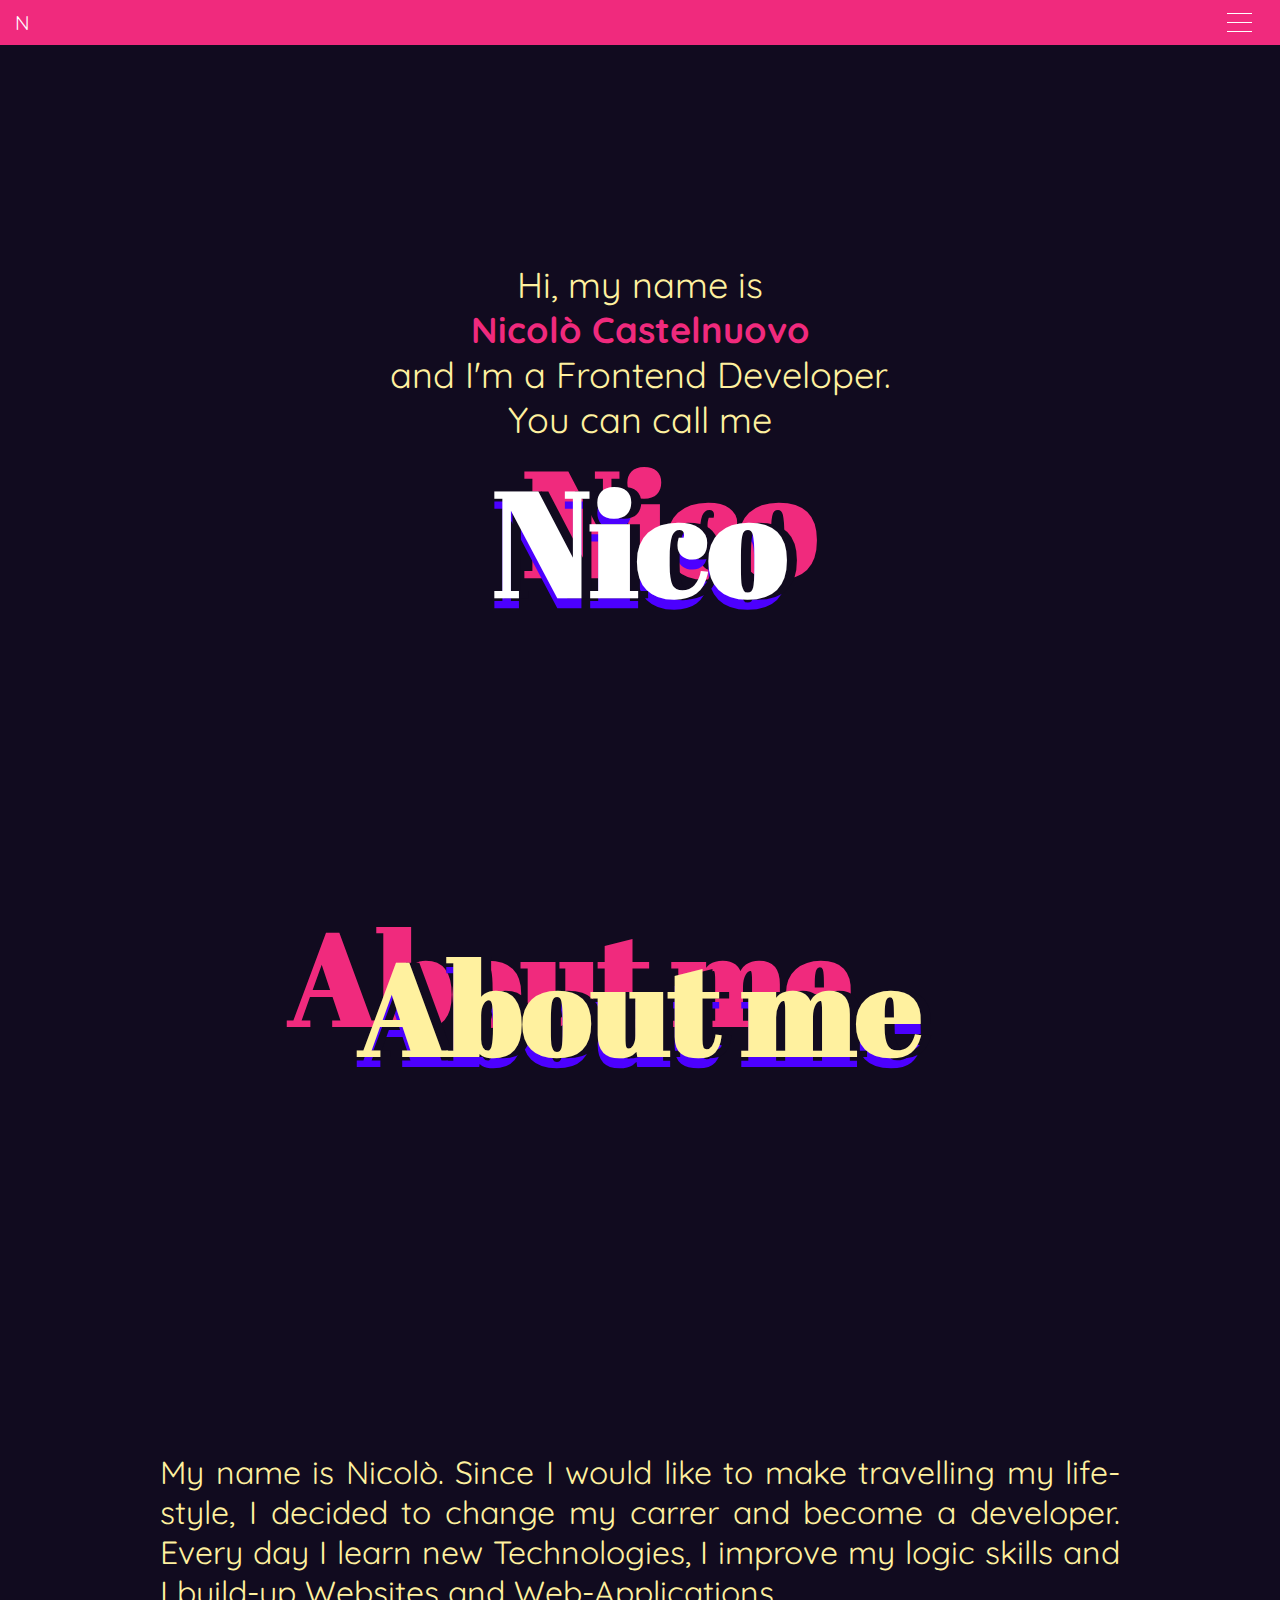
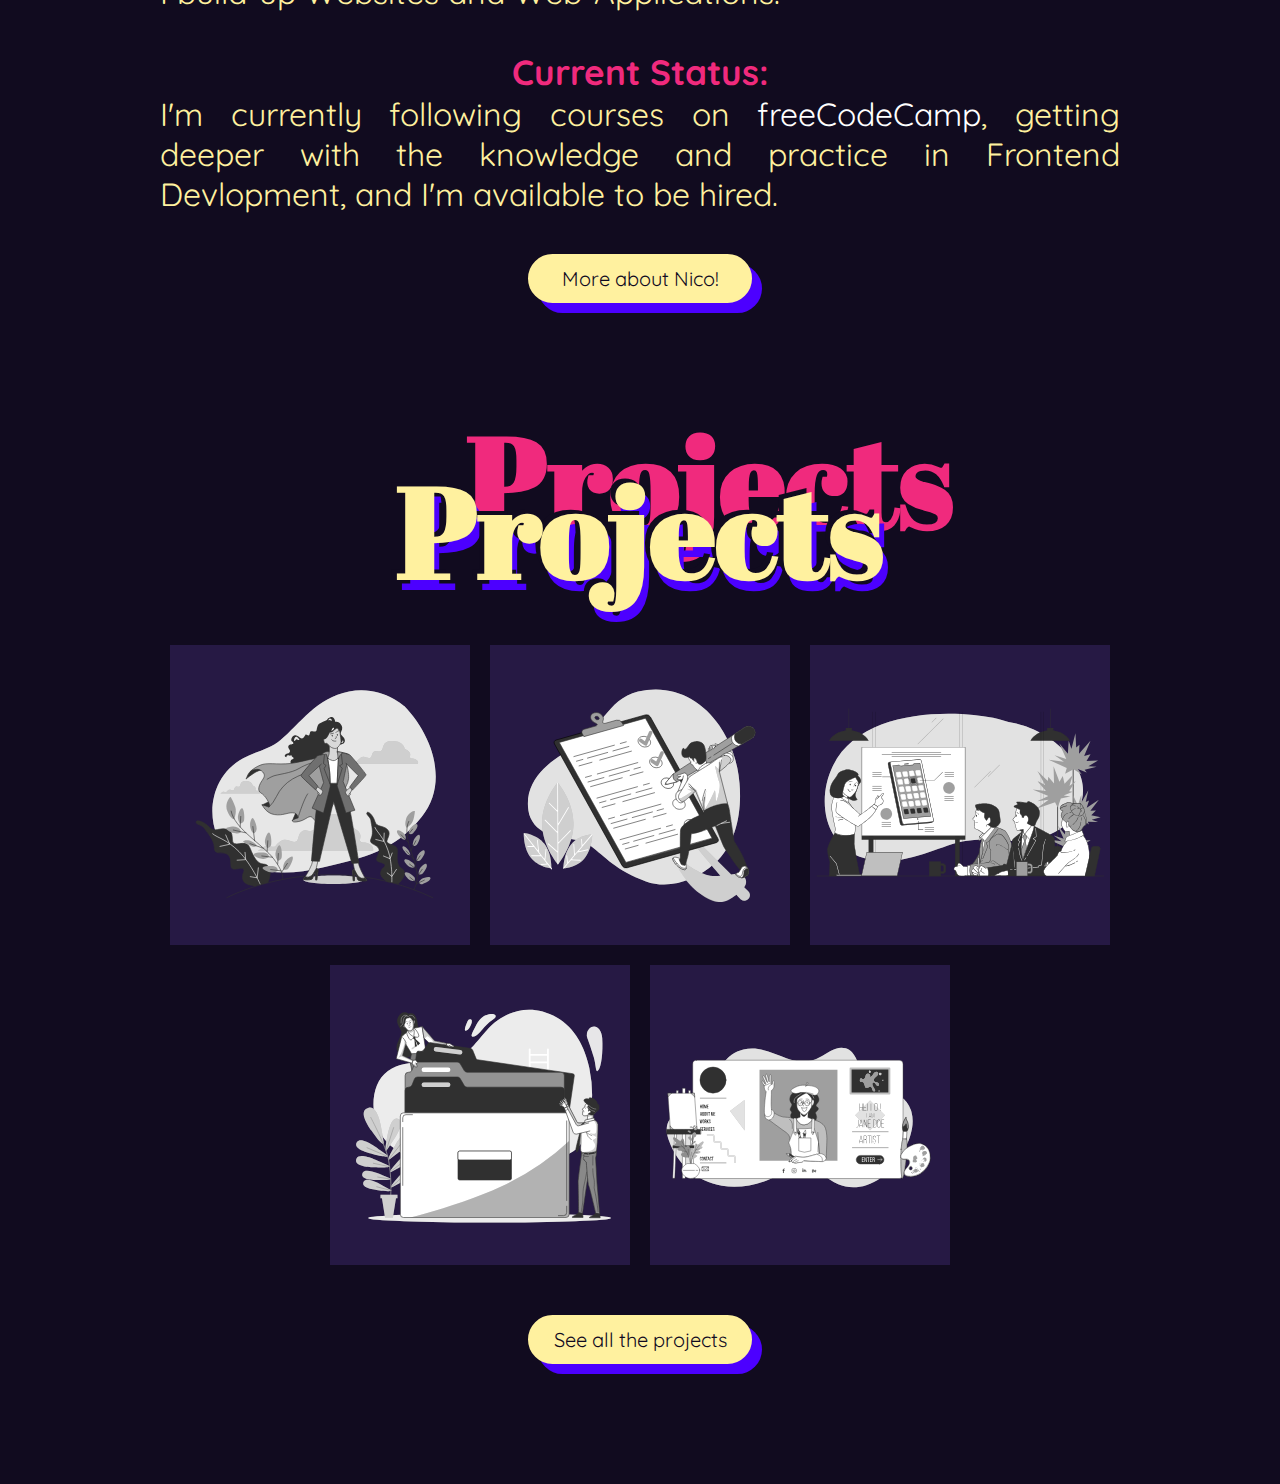
==== index.html @ f175354e "Add files via upload" ====
<!DOCTYPE html>
<html>
<head>
    <link rel="preconnect" href="https://fonts.googleapis.com">
    <link rel="preconnect" href="https://fonts.gstatic.com" crossorigin>
    <link href="https://fonts.googleapis.com/css2?family=Abril+Fatface&family=Quicksand&display=swap" rel="stylesheet">
    <link rel="stylesheet" href="styles.css">
    <meta name="viewport" content="width=device-width, initial-scale=1.0">
</head>
<body>
    <nav>
        <div id="navbar">
            <a id="home" href="#welcome-section">N</a>
            <div class="hamburger-container">
                <div class="line1"></div>
                <div class="line2"></div>
                <div class="line3"></div>
            </div>
        </div>
        <div id="menu">
            <a class="link-menu" href="#about-me-projects-common-cont">About me</a>
            <a class="link-menu" href="#projects">Projects</a>
            <a class="link-menu" href="#contacts">Contacts</a>
        </div>
    </nav>
    <div class="main-container">
        <div id="welcome-section">             
            <p>Hi, my name is<br> 
                <b>Nicolò Castelnuovo</b> 
                <br>and I'm a Frontend Developer.
            </p>
            <p>You can call me</p>
            <h1 id="nico">Nico</h1>
        </div>
        <div id="about-me-projects-common-cont">
            <div id="about-me">
                <h1 class="section-title">About me</h1>
                <div id="foto-profile-cont">
                    <img src="images/foto_profile.jpg">
                </div>
                <p>My name is Nicolò. 
                    Since I would like to make travelling my life-style, 
                    I decided to change my carrer and become a developer. 
                    Every day I learn new Technologies, I improve my logic
                    skills and I build-up Websites and Web-Applications.</p>
                <br>
                <h3>Current Status:</h3>
                <p>I'm currently following courses on <a href="https://www.freecodecamp.org/" 
                    target="_blank">freeCodeCamp</a>, getting deeper with the knowledge 
                    and practice in Frontend Devlopment, and I'm available to be hired.</p>
                <a class="link-button" href="work_in_progress.html">More about Nico!</a>           
                </div>
            <div id="projects">
                <h1 class="section-title">Projects</h1>
                <div id="previews-container">
                    <a class="project-tile" 
                        href="https://codepen.io/NicoCastel/pen/ExwbrqX" target="_blank">
                        <div class="project-card">
                            <img src="images/tribute-page.svg" alt="tribute-preview">
                        </div>
                    </a>
                    <a class="project-tile" 
                        href="https://codepen.io/NicoCastel/pen/rNGpKjB" target="_blank">
                        <div class="project-card">
                            <img src="images/survey-form.svg" alt="survey-preview">
                        </div>
                    </a>
                    <a class="project-tile" 
                        href="https://codepen.io/NicoCastel/details/LYzBGBQ" target="_blank">
                        <div class="project-card">
                            <img src="images/product-landing.svg" alt="landing-preview">
                        </div>
                    </a>
                    <a class="project-tile" 
                        href="https://codepen.io/NicoCastel/pen/vYedXRO" target="_blank">
                        <div class="project-card">
                            <img src="images/technical-doc.svg" alt="techincal-preview">
                        </div>
                    </a>
                    <a class="project-tile" 
                        href="https://codepen.io/NicoCastel/pen/wvrNmgZ" target="_blank">
                        <div class="project-card">
                            <img src="images/personal-portfolio.svg" alt="oldportfolio-preview">
                        </div>
                    </a>
                </div>
                <a class="link-button" href="work_in_progress.html">See all the projects</a>
            </div>
        </div>
        <div id="contacts">
            <a id="mail" href="mailto:nico.castelnuovo@outlook.com" target="_blank">
                <span class="icons fa-solid fa-at"></span></a>
            <a id="github" href="https://github.com/NicoCastelnuovo" target="_blank">
                <span class="icons fa-brands fa-github"></span></a>
            <a id="profile-link" href="https://www.freecodecamp.org/NicoCastel" target="_blank">
                <span class="icons fa-brands fa-free-code-camp"></span></a>
            <a id="twitter" href="https://twitter.com/NicoCastel_" target="_blank">
                <span class="icons fa-brands fa-twitter"></span></a>
            </div>
    </div>

    <script src="https://kit.fontawesome.com/7898a4a4f9.js" crossorigin="anonymous"></script>
    <script src="https://ajax.googleapis.com/ajax/libs/jquery/3.6.0/jquery.min.js"></script>
    <script>
        $(document).ready(function()
        {
            // navbar goes to menu
            $(".hamburger-container").click(function()
            {
                $("#menu").fadeToggle(300).css("display", "flex");
            });
            $(".link-menu").click(function()
            {
                $("#menu").hide();
            });
        });
    
        // hide nav bar
        var prevScrollpos = window.pageYOffset;
        window.onscroll = function() {
        var currentScrollPos = window.pageYOffset;
        if (prevScrollpos > currentScrollPos)
        {
            document.getElementById("navbar").style.top = "0";
        }
        else 
        {
            document.getElementById("navbar").style.top = "-50px";
        }
        document.getElementById("menu").style.display = "none";
        prevScrollpos = currentScrollPos;
        };
    </script>
</body>
</html>
---- styles.css ----
:root {
    font-family: 'Quicksand', sans-serif;
    --purple: rgb(218, 14, 191);
    --rosa: rgb(240, 42, 125);
    --rosa-light: rgb(255, 65, 144);
    --blue: rgb(76, 0, 255);
    --blue-dark: rgb(38, 25, 68);
    --blue-very-dark: rgb(17, 11, 31);
    --white: rgb(255, 241, 159);
}

html, body, h1, h2, h3, h4, h5, h6, ul, ol, li, p,
blockquote, pre, form, fieldset, table, th, td {
    margin: 0px;
    padding: 0px;
    cursor: default;
    box-sizing: border-box;
}
body {
    background-color: var(--blue-very-dark);
    color: var(--white); /* font color */
    font-size: 20px;
}
a {
    text-decoration: none;
    color: #ffffff;
    cursor: pointer;
}



#navbar {
    display: flex;
    justify-content: flex-end;
    align-items: center;
    position: fixed;
    width: 100vw;
    padding: 5px 20px 5px 15px;
    box-sizing: border-box;
    z-index: 98;
    transition: top 0.3s;
    background-color: var(--rosa);
}
#home {
    margin-right: auto
}
.hamburger-container {
    cursor: pointer;
}
.line1, .line2, .line3 {
    background-color: #ffffff;
    width: 25px;
    height: 1px;
    margin: 8px;
}
#menu {
    position: fixed;
    display: none; /* change to none/flex to see changes */
    flex-direction: column;
    width: 100%;
    height: auto;
    text-align: center;
    background-color: var(--rosa-light);
    z-index: 99;
    top: 45px;
}
#menu a {
    color: #ffffff;
    padding: 10px;
}
#menu a:hover {
    background-color: var(--rosa-light);
}
#menu a:active {
    background-color: var(--rosa-light);
}


.main-container {
}



#welcome-section {
    display: flex;
    justify-content: center;
    align-items: center;
    flex-direction: column;
    height: 100vh;
    text-align: center;
    padding: 0;
}
#welcome-section > p {
    animation-name: text-welcome-section;
    animation-duration: 1s;
    font-size: 28px;
}
@keyframes text-welcome-section {
    0% {
        transform: translate(500px);
    }
}
#welcome-section > p > b {
    color: var(--rosa);
}
#nico {
    font-family: 'Abril Fatface', cursive;
    font-size: 110px;
    color: white;
    text-shadow: 
    10px 0 var(--blue-very-dark), 
    0 10px var(--blue), 
    30px -20px var(--rosa);
    animation-name: nico;
    animation-duration: 2s;
    animation-fill-mode: forwards;
    animation-delay: 100ms;
}
@keyframes nico {
    0% {
        transform: translate(0, 500px);
    }
}



.section-title {
    font-family: 'Abril Fatface', cursive;
    font-size: 15vw;
    padding: 20px;
}
.span-to-align {
    margin: 10px;
}



#about-me {
    display: flex;
    flex-direction: column;
    justify-content: center;
    align-items: center;
    text-align: justify;
    margin-bottom: 100px;
    font-size: 20px;
}
#about-me > p {
    margin: 0 60px 0 60px;
    box-sizing: content-box;
}
#about-me > p > a:hover {
    color: var(--rosa);
    font-weight: bold;
}
#about-me > h1 {
    color: var(--white);
    text-shadow: 
    10px 0 var(--blue-very-dark), 
    0 10px var(--blue), 
    -70px -30px var(--rosa);
}
#about-me > h3 {
    color: var(--rosa);
}
#foto-profile-cont {
    width: 300px;
    height: 300px;
    overflow: hidden;
    border-radius: 50%;
    margin-bottom: 40px;
}
#foto-profile-cont > img {
    width: auto;
    height: 100%;
    margin-left: -50px;
}
.link-button {
    font-size: 20px;
    width: 200px;
    padding: 10px;
    border-radius: 100px;
    background-color: var(--white);
    margin: 40px 20px 20px 20px;
    border: 2px solid var(--white);
    text-align: center;
    box-shadow: 10px 10px var(--blue);
    color: var(--blue-very-dark);
}
.link-button:active {
    background-color: var(--rosa);
    transition: 0.5s;
    color: var(--white);
    padding: 15px;
}
.link-button:hover {
    background-color: var(--rosa);
    transition: 0.5s;
    color: var(--white);
    padding: 15px;
}



#projects {
    display: flex;
    flex-direction: column;
    justify-content: center;
    align-items: center;
    text-align: center;
    margin-top: 20px;
    margin-bottom: 100px;
    color: var(--blue-very-dark);
}
#projects > h1 {
    color: var(--white);
    text-shadow: 
    -5px -4px var(--blue-very-dark), 
    5px 10px var(--blue), 
    70px -50px var(--rosa);
}
#previews-container {
    display: flex;
    justify-content: center;
    flex-wrap: wrap;
    max-width: 1200px; /* added to adjust the desktop view */
}
#previews-container > a {
    margin: 10px;
}
.project-card {
    width: 300px;
    height: 300px;
    background-color: var(--blue-dark);
    display: flex;
}
.project-card > img {
    width: 100%;
    height: auto;
    filter: grayscale(100%);
}
.project-card:hover {
    transition: 0.4s;
}
.project-card > img:hover {
    filter: none;
    transition: 0.4s;
}



#contacts {
    display: flex;
    justify-content: space-evenly;
    align-items: center;
    background-color: var(--rosa);
}
.icons {
    font-size: 12vw;
    padding: 5vw 0 5vw 0;
    color: var(--blue-very-dark);
}
.icons:hover {
    color: var(--white);
    font-size: 14vw;
    transition: 0.3s;
}
.icons:active {
    color: var(--white);
    font-size: 14vw;
    transition: 0.1s;
}


/* Media queries */
@media screen and (min-width: 576px) {
#about-me > p {
    font-size: 3.47vw;
}
#menu {
    top: 0;
    right: 60px;
    flex-direction: row;
    width: auto;
}
#nico {
        font-size: 19.09vw;
    }
#contacts {
    display: flex;
    justify-content: space-evenly;
    align-items: center;
    background-color: var(--rosa);
    padding: 0 14vw 0 14vw;
}
.icons {
    font-size: 70px;
    padding: 25px 0 25px 0;
    color: var(--blue-very-dark);
}
.icons:hover {
    font-size: 80.64px;
}
.icons:active {
    font-size: 80.64px;
}
}
@media screen and (min-width: 768px) {
#welcome-section > p {
    font-size: 3.64vw;
}
#nico {
    font-size: 146px;
}
}
@media screen and (min-width: 992px) {
#welcome-section > p {
    font-size: 36.1px;
}
#about-me {
    font-size: 30px;
}
#about-me > p {
    margin: 0 160px 0 160px;
}
}
@media screen and (min-width: 1200px) {
.section-title {
    font-size: 10vw;
}
#about-me > p {
    font-size: 2.5vw;
}
}
#circle {
    animation: anim 5s linear;
}
@keyframes anim {
    to {
        stroke-dashoffset: 1000;
    }
}
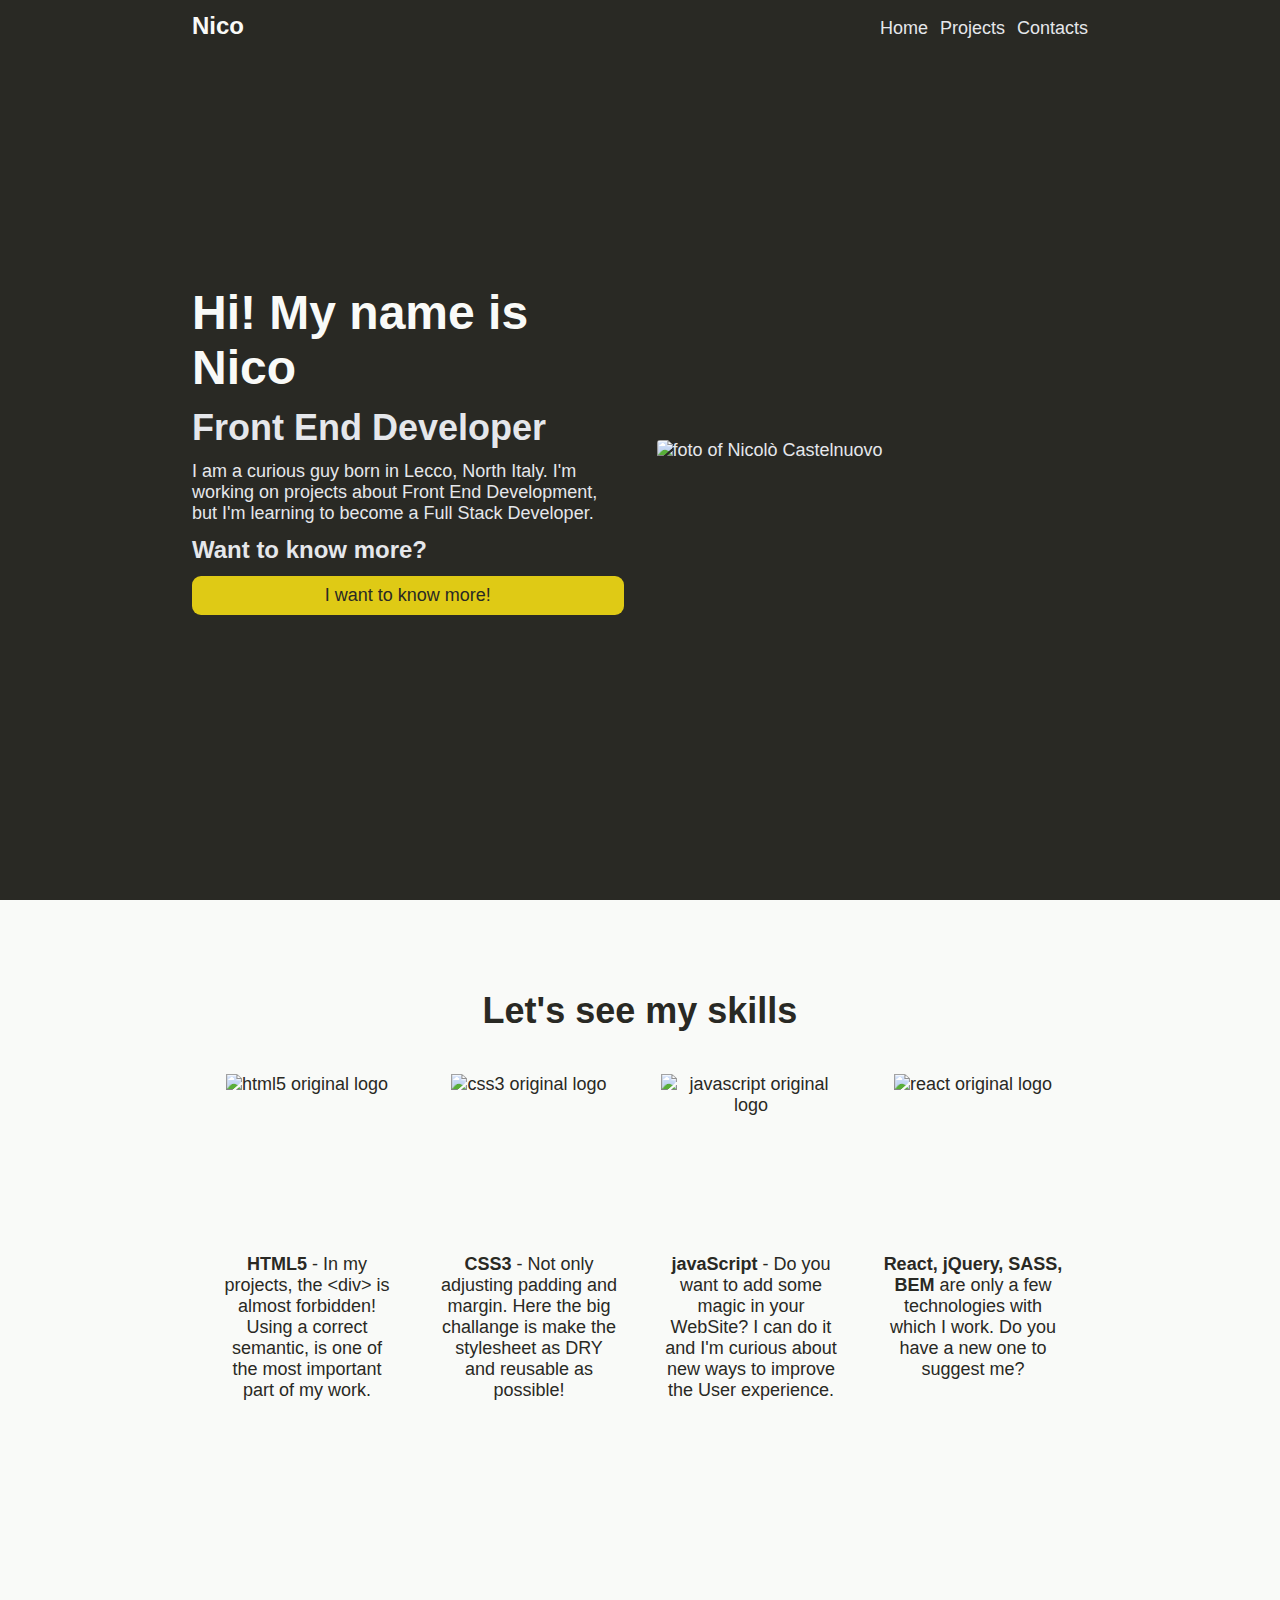
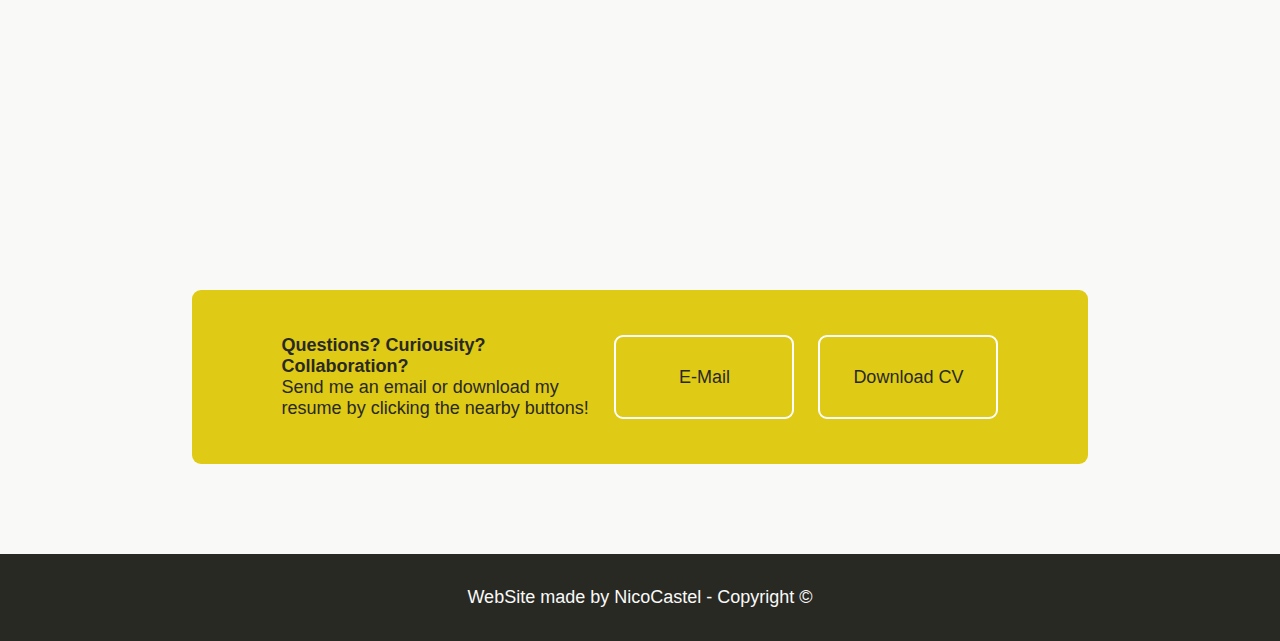
==== commit 3c0a20a3: "Basic responsive version" ====
--- a/index.html
+++ b/index.html
@@ -1,135 +1,114 @@
 <!DOCTYPE html>
-<html>
+<html lang="en">
 <head>
-    <link rel="preconnect" href="https://fonts.googleapis.com">
-    <link rel="preconnect" href="https://fonts.gstatic.com" crossorigin>
-    <link href="https://fonts.googleapis.com/css2?family=Abril+Fatface&family=Quicksand&display=swap" rel="stylesheet">
-    <link rel="stylesheet" href="styles.css">
-    <meta name="viewport" content="width=device-width, initial-scale=1.0">
+  <meta charset="UTF-8">
+  <meta http-equiv="X-UA-Compatible" content="IE=edge">
+  <meta name="viewport" content="width=device-width, initial-scale=1.0">
+  <title>Nicolò Castelnuovo - Personal Portfolio</title>
+  <link rel="stylesheet" href="./style.css">
 </head>
 <body>
-    <nav>
-        <div id="navbar">
-            <a id="home" href="#welcome-section">N</a>
-            <div class="hamburger-container">
-                <div class="line1"></div>
-                <div class="line2"></div>
-                <div class="line3"></div>
+  <header>
+    <nav class="navbar dark-section flex-row">
+      <h3 class="logo white-text">Nico</h3>
+      <ul class="navbar-list flex-row gap-12">
+        <li><a href="./index.html">Home</a></li>
+        <li><a href="./pages/projects.html">Projects</a></li>
+        <li><a href="./pages/contacts.html">Contacts</a></li>
+      </ul>
+    </nav>
+  </header>
+  <main class="flex-column">
+    <section class="dark-section flex-row gap-33 hero">
+      <div class="flex-row gap-12 hero">
+        <h1 class="white-text"><strong>Hi! My name is </strong>Nico</h1>
+        <h2>Front End Developer</h2>
+        <p>
+          I am a curious guy born in Lecco, North Italy. I'm working on projects 
+          about Front End Development, but I'm learning to become a Full Stack
+          Developer.
+        </p>
+        <h3>Want to know more?</h3>
+        <a class="blue-button hero" href="#skills">I want to know more!</a>
+      </div>
+      <div class="image-box hero">
+        <img class="image hero" src="./images/foto_profile.jpg" alt="foto of Nicolò Castelnuovo">
+      </div>
+    </section>
+
+    <section id="skills" class="white-section flex-column gap-42 info">
+      <h2>Let's see my skills</h2>
+      <ul class="list flex-row gap-42 info">
+        <li class="list-item info">
+          <figure class="figure info">
+            <div class="image-box info">
+              <img class="image info" src="./images/html5-logo.svg" alt="html5 original logo">
             </div>
-        </div>
-        <div id="menu">
-            <a class="link-menu" href="#about-me-projects-common-cont">About me</a>
-            <a class="link-menu" href="#projects">Projects</a>
-            <a class="link-menu" href="#contacts">Contacts</a>
-        </div>
-    </nav>
-    <div class="main-container">
-        <div id="welcome-section">             
-            <p>Hi, my name is<br> 
-                <b>Nicolò Castelnuovo</b> 
-                <br>and I'm a Frontend Developer.
-            </p>
-            <p>You can call me</p>
-            <h1 id="nico">Nico</h1>
-        </div>
-        <div id="about-me-projects-common-cont">
-            <div id="about-me">
-                <h1 class="section-title">About me</h1>
-                <div id="foto-profile-cont">
-                    <img src="images/foto_profile.jpg">
-                </div>
-                <p>My name is Nicolò. 
-                    Since I would like to make travelling my life-style, 
-                    I decided to change my carrer and become a developer. 
-                    Every day I learn new Technologies, I improve my logic
-                    skills and I build-up Websites and Web-Applications.</p>
-                <br>
-                <h3>Current Status:</h3>
-                <p>I'm currently following courses on <a href="https://www.freecodecamp.org/" 
-                    target="_blank">freeCodeCamp</a>, getting deeper with the knowledge 
-                    and practice in Frontend Devlopment, and I'm available to be hired.</p>
-                <a class="link-button" href="work_in_progress.html">More about Nico!</a>           
-                </div>
-            <div id="projects">
-                <h1 class="section-title">Projects</h1>
-                <div id="previews-container">
-                    <a class="project-tile" 
-                        href="https://codepen.io/NicoCastel/pen/ExwbrqX" target="_blank">
-                        <div class="project-card">
-                            <img src="images/tribute-page.svg" alt="tribute-preview">
-                        </div>
-                    </a>
-                    <a class="project-tile" 
-                        href="https://codepen.io/NicoCastel/pen/rNGpKjB" target="_blank">
-                        <div class="project-card">
-                            <img src="images/survey-form.svg" alt="survey-preview">
-                        </div>
-                    </a>
-                    <a class="project-tile" 
-                        href="https://codepen.io/NicoCastel/details/LYzBGBQ" target="_blank">
-                        <div class="project-card">
-                            <img src="images/product-landing.svg" alt="landing-preview">
-                        </div>
-                    </a>
-                    <a class="project-tile" 
-                        href="https://codepen.io/NicoCastel/pen/vYedXRO" target="_blank">
-                        <div class="project-card">
-                            <img src="images/technical-doc.svg" alt="techincal-preview">
-                        </div>
-                    </a>
-                    <a class="project-tile" 
-                        href="https://codepen.io/NicoCastel/pen/wvrNmgZ" target="_blank">
-                        <div class="project-card">
-                            <img src="images/personal-portfolio.svg" alt="oldportfolio-preview">
-                        </div>
-                    </a>
-                </div>
-                <a class="link-button" href="work_in_progress.html">See all the projects</a>
+            <figcaption>
+              <strong>HTML5</strong> - In my projects, the &ltdiv&gt is almost forbidden! Using a 
+              correct semantic, is one of the most important part of my work.
+            </figcaption>
+          </figure>
+        </li>
+        <li class="list-item info">
+          <figure class="figure info">
+            <div class="image-box info">
+              <img class="image info" src="./images/css3-logo.svg" alt="css3 original logo">
             </div>
-        </div>
-        <div id="contacts">
-            <a id="mail" href="mailto:nico.castelnuovo@outlook.com" target="_blank">
-                <span class="icons fa-solid fa-at"></span></a>
-            <a id="github" href="https://github.com/NicoCastelnuovo" target="_blank">
-                <span class="icons fa-brands fa-github"></span></a>
-            <a id="profile-link" href="https://www.freecodecamp.org/NicoCastel" target="_blank">
-                <span class="icons fa-brands fa-free-code-camp"></span></a>
-            <a id="twitter" href="https://twitter.com/NicoCastel_" target="_blank">
-                <span class="icons fa-brands fa-twitter"></span></a>
+            <figcaption>
+              <strong>CSS3</strong> - Not only adjusting padding and margin. Here the big 
+              challange is make the stylesheet as DRY and reusable as possible!
+            </figcaption>
+          </figure>
+        </li>
+        <li class="list-item info">
+          <figure class="figure info">
+            <div class="image-box info">
+              <img class="image info" src="./images/js-logo.svg" alt="javascript original logo">
             </div>
-    </div>
+            <figcaption>
+              <strong>javaScript</strong> - Do you want to add some magic in your WebSite? 
+              I can do it and I'm curious about new ways to improve the User experience.
+            </figcaption>
+          </figure>
+        </li>
+        <li class="list-item info">
+          <figure class="figure info">
+            <div class="image-box info">
+              <img class="image info" src="./images/react-logo.svg" alt="react original logo">
+            </div>
+            <figcaption>
+              <strong>React, jQuery, SASS, BEM</strong> are only a few technologies with which 
+              I work. Do you have a new one to suggest me? 
+            </figcaption>
+          </figure>
+        </li>
+      </ul>
+    </section>
 
-    <script src="https://kit.fontawesome.com/7898a4a4f9.js" crossorigin="anonymous"></script>
-    <script src="https://ajax.googleapis.com/ajax/libs/jquery/3.6.0/jquery.min.js"></script>
-    <script>
-        $(document).ready(function()
-        {
-            // navbar goes to menu
-            $(".hamburger-container").click(function()
-            {
-                $("#menu").fadeToggle(300).css("display", "flex");
-            });
-            $(".link-menu").click(function()
-            {
-                $("#menu").hide();
-            });
-        });
-    
-        // hide nav bar
-        var prevScrollpos = window.pageYOffset;
-        window.onscroll = function() {
-        var currentScrollPos = window.pageYOffset;
-        if (prevScrollpos > currentScrollPos)
-        {
-            document.getElementById("navbar").style.top = "0";
-        }
-        else 
-        {
-            document.getElementById("navbar").style.top = "-50px";
-        }
-        document.getElementById("menu").style.display = "none";
-        prevScrollpos = currentScrollPos;
-        };
-    </script>
+    <!-- <section class="grey-section">
+      <h2>Projects</h2>
+      <ul>
+        <li>
+          <h3>Project Card</h3>
+          <p>Tech stack</p>
+          <a>Link to the project</a>
+        </li>
+      </ul>
+      <a class="blue-button hero" href="./pages/projects.html">See more!</a>
+    </section> -->
+
+    <section class="white-section action no-padding-smart-screen">
+      <form action="mailto:nico.castelnuovo@outlook.com" class="blue-card flex-row gap-24 action">
+        <p class="action">
+          <strong>Questions? Curiousity? Collaboration?</strong> <br>
+          Send me an email or download my resume by clicking the nearby buttons! 
+        </p>
+        <button type="submit" class="blue-button white-border action">E-Mail</button>
+        <a href="./docs/nicolo-castelnuovo-cv.pdf" class="blue-button white-border action" download>Download CV</a>
+      </form>
+    </section>
+  </main>
+  <footer>WebSite made by NicoCastel - Copyright &copy</footer>
 </body>
 </html>--- a/style.css
+++ b/style.css
@@ -0,0 +1,396 @@
+/* ----------------------- IMPORTED FONTS ----------------------- */
+@font-face {
+  font-family: 'RobotoThin';
+  src: url(fonts/Roboto-Thin.ttf) format('truetype');
+  font-weight: 100;
+}
+@font-face {
+  font-family: 'RobotoLight';
+  src: url(fonts/Roboto-Light.ttf) format('truetype');
+  font-weight: 300;
+}
+@font-face {
+  font-family: 'RobotoLightItalic';
+  src: url(fonts/Roboto-LightItalic.ttf) format('truetype');
+  font-weight: 300;
+  font-style: italic;
+}
+@font-face {
+  font-family: 'RobotoRegular';
+  src: url(fonts/Roboto-Regular.ttf) format('truetype');
+  font-weight: 400;
+}
+@font-face {
+  font-family: 'RobotoMedium';
+  src: url(fonts/Roboto-Medium.ttf) format('truetype');
+  font-weight: 500;
+}
+@font-face {
+  font-family: 'RobotoExtraBold';
+  src: url(fonts/Roboto-Black.ttf) format('truetype');
+  font-weight: 900;
+}
+
+
+/* ----------------------- DEFAULT STYLES ----------------------- */
+:root {
+  --black: #292924;
+  --yellow: #dfca15;
+  --white: #f9faf8;
+  --grey: #e5e7eb;
+}
+* {
+  margin: 0;
+  padding: 0;
+  box-sizing: border-box;
+}
+html {
+  font: 18px 'RobotoLight', Verdana, sans-serif;
+  color: var(--white);
+  background-color: var(--black);
+  scroll-behavior: smooth;
+}
+footer {
+  font-family: 'RobotoThin', Verdana, sans-serif;
+  text-align: center;
+  padding: 33px;
+}
+ul {
+  list-style: none;
+}
+/* Typography */
+h1, h2, h3 {
+  font-family: 'RobotoExtraBold', Verdana, sans-serif;
+}
+h1 {
+  font-size: 2.6667em; /* 48px */
+}
+h2 {
+  font-size: 2em; /* 36px */
+}
+h3 {
+  font-size: 1.3333em; /* 24px */
+}
+a, p, li, input, textarea, form, figcaption {
+  font: 1em 'RobotoLight', Verdana, sans-serif;
+}
+a {
+  color: var(--grey);
+  text-decoration: none;
+}
+a:hover {
+  color: var(--yellow);
+  transition: 0.4s;
+}
+input, textarea {
+  padding: 9px 15px;
+  border-radius: 6px;
+  border: none;
+}
+textarea {
+  height: 200px;
+}
+figcaption {
+  text-align: center;
+}
+/* Typography colors */
+.white-text {
+  color: var(--white);
+}
+.grey-text {
+  color: var(--grey);
+}
+.blue-text {
+  color: var(--yellow);
+}
+.dark-text {
+  color: var(--black);
+}
+
+
+/* ----------------------- SHARED COMPONENTS / COMMON PATTERN ----------------------- */
+.flex-row {
+  display: flex;
+  flex-direction: row;
+  flex-wrap: wrap;
+}
+.flex-column {
+  display: flex;
+  flex-direction: column;
+}
+.gap-12 {
+  gap: 12px;
+}
+.gap-24 {
+  gap: 24px;
+}
+.gap-33 {
+  gap: 33px;
+}
+.gap-42 {
+  gap: 42px;
+}
+.dark-section {
+  background-color: var(--black);
+  color: var(--grey);
+  height: 100vh;
+  padding: 120px 15%;
+}
+.white-section {
+  background-color: var(--white);
+  color: var(--black);
+  align-items: center;
+  padding: 90px 15%;
+}
+.grey-section {
+  background-color: var(--grey);
+  color: var(--black);
+  padding: 120px 15%;
+}
+.blue-card {
+  color: var(--black);
+  background-color: var(--yellow);
+  padding: 45px 10%;
+  border-radius: 9px;
+}
+.blue-button {
+  font-family: 'RobotoMedium', Verdana, sans-serif;
+  font-size: 1em;
+  color: var(--black);
+  background-color: var(--yellow);
+  padding: 9px 30px;
+  border-radius: 9px;
+  border: none;
+  transition: 0.4s;
+  text-align: center;
+  cursor: pointer;
+  display: flex;
+  justify-content: center;
+  align-items: center;
+}
+.blue-button:hover {
+  color: var(--yellow);
+  background-color: var(--white);
+}
+.white-border {
+  border: 2px solid white;
+}
+/* Navbar & logo */
+.navbar.dark-section {
+  height: auto;
+  padding: 12px 15%;
+  align-items: baseline;
+  position: fixed;
+  width: 100%;
+  z-index: 99;
+}
+.logo {
+  flex-grow: 1;
+  flex-basis: 120px;
+}
+
+
+/* ----------------------- HOME PAGE ----------------------- */
+/* Hero section */
+.dark-section.hero {
+  align-items: center;
+}
+div.hero {
+  width: 350px;
+  flex: 1 1 350px;
+}
+.blue-button.hero {
+  width: 100%;
+}
+.image-box.hero {
+  width: 350px;
+  flex: 1 1 350px;
+}
+.image.hero {
+  width: 100%;
+  border-radius: 3px;
+}
+/* Info section */
+.white-section.info {
+  height: 100vh;
+  text-align: center;
+}
+.list.info {
+  justify-content: center;
+}
+.list-item.info {
+  flex-basis: 10em;
+}
+.figure.info {
+}
+.image-box.info {
+  width: 10em;
+  height: 10em;
+}
+.image.info {
+  width: 100%;
+  height: 100%;
+}
+.image.info:hover {
+  width: 10.5em;
+  height: 10.5em;
+  transition: 0.4s;
+}
+/* Quote section */
+/* .grey-section.home-quote {
+  font: 2em 'RobotoLightItalic', Verdana, sans-serif;
+  text-align: justify;
+}
+figcaption.home-quote {
+  font-size: 0.7em;
+  text-align: right;
+}
+cite.home-quote {
+  font-family: 'RobotoRegular', Verdana, sans-serif;
+} */
+/* Call-to-action section */
+.blue-card.action {
+  flex-wrap: nowrap;
+}
+p.action {
+  flex-grow: 0;
+}
+.blue-button.action {
+  flex: 1 0 180px;
+}
+
+
+/* ----------------------- PROJECTS PAGE ----------------------- */
+.white-section.projects {
+  justify-content: space-evenly;
+  padding: 90px 24px;
+}
+/* Project card */
+.grey-section.projects {
+  width: 350px;
+  height: auto;
+  border-radius: 3px;
+  align-items: center;
+  padding: 0;
+  filter: drop-shadow(3px 3px 6px var(--black));
+}
+/* Project image */
+.image-box.projects { /* necessrio ??????????????????? */
+  /* width: 100%;
+  border-radius: 3px 3px 0 0; */
+}
+.image.projects {
+  width: 100%;
+  border-radius: 3px 3px 0 0;
+}
+.image.projects:hover {
+}
+/* Image description */
+.list.projects {
+  height: 200px;
+  text-align: center;
+  padding: 16px;
+  justify-content: space-between;
+}
+.sub-list.projects {
+  align-items: baseline;
+}
+.sub-list-item.projects {
+  background-color: var(--yellow);
+  padding: 6px 3px;
+  border-radius: 15px;
+}
+.sub-list-item.link.projects {
+  flex-grow: 1;
+  background-color: var(--black);
+}
+.sub-list-item.link.projects .link { /* extend clickable area */
+  display: inline-block;
+  padding: 0.3em 3.3em;
+  margin: -0.3em -3.3em;
+}
+
+
+/* ----------------------- CONTACTS PAGE ----------------------- */
+.dark-section.contacts {
+  flex-wrap: wrap;
+  justify-content: space-between;
+  height: auto;
+}
+/* Contacts */
+
+/* Documents */
+div.documents {
+}
+.list.documents {
+  list-style: circle;
+  margin-left: 3em;
+}
+
+/* Social */
+div.social {
+}
+.image.social {
+  width: 90px;
+  height: 90px;
+}
+.image.social > img {
+  width: 100%;
+  height: 100%;
+}
+.image.social > img:hover {
+  width: 110%;
+  height: 110%;
+}
+
+
+/* Form section */
+/* .blue-button.white-border.contacts {
+  width: 50%;
+  margin: 33px auto 0 auto;
+} */
+
+
+/* ----------------------- MEDIA QUERIES ----------------------- */
+@media screen and (max-width: 494px) {
+  /* Navbar */
+  .logo {
+    text-align: center;
+  }
+}
+@media screen and (max-width: 1200px) {
+  /* Shared components */
+  .blue-card {
+    border-radius: 0;
+  }
+  .no-padding-smart-screen {
+    padding: 0;
+  }
+  /* Navbar */
+  .navbar {
+    justify-content: center;
+  }
+  .navbar-list {
+    flex-grow: 1;
+    justify-content: space-between;
+  }
+  /* Home page - tech stack */
+  .dark-section.hero {
+    height: auto;
+  }
+  .white-section.info {
+    height: auto;
+  }
+  .blue-card.action {
+    flex-wrap: wrap;
+  }
+  /* Home page - Quote section */
+  .grey-section.home-quote {
+    font-size: 1.5em;
+  }
+}
+@media screen and (min-width: 2560px) {
+  html {
+      font-size: 42px;
+  }
+}
